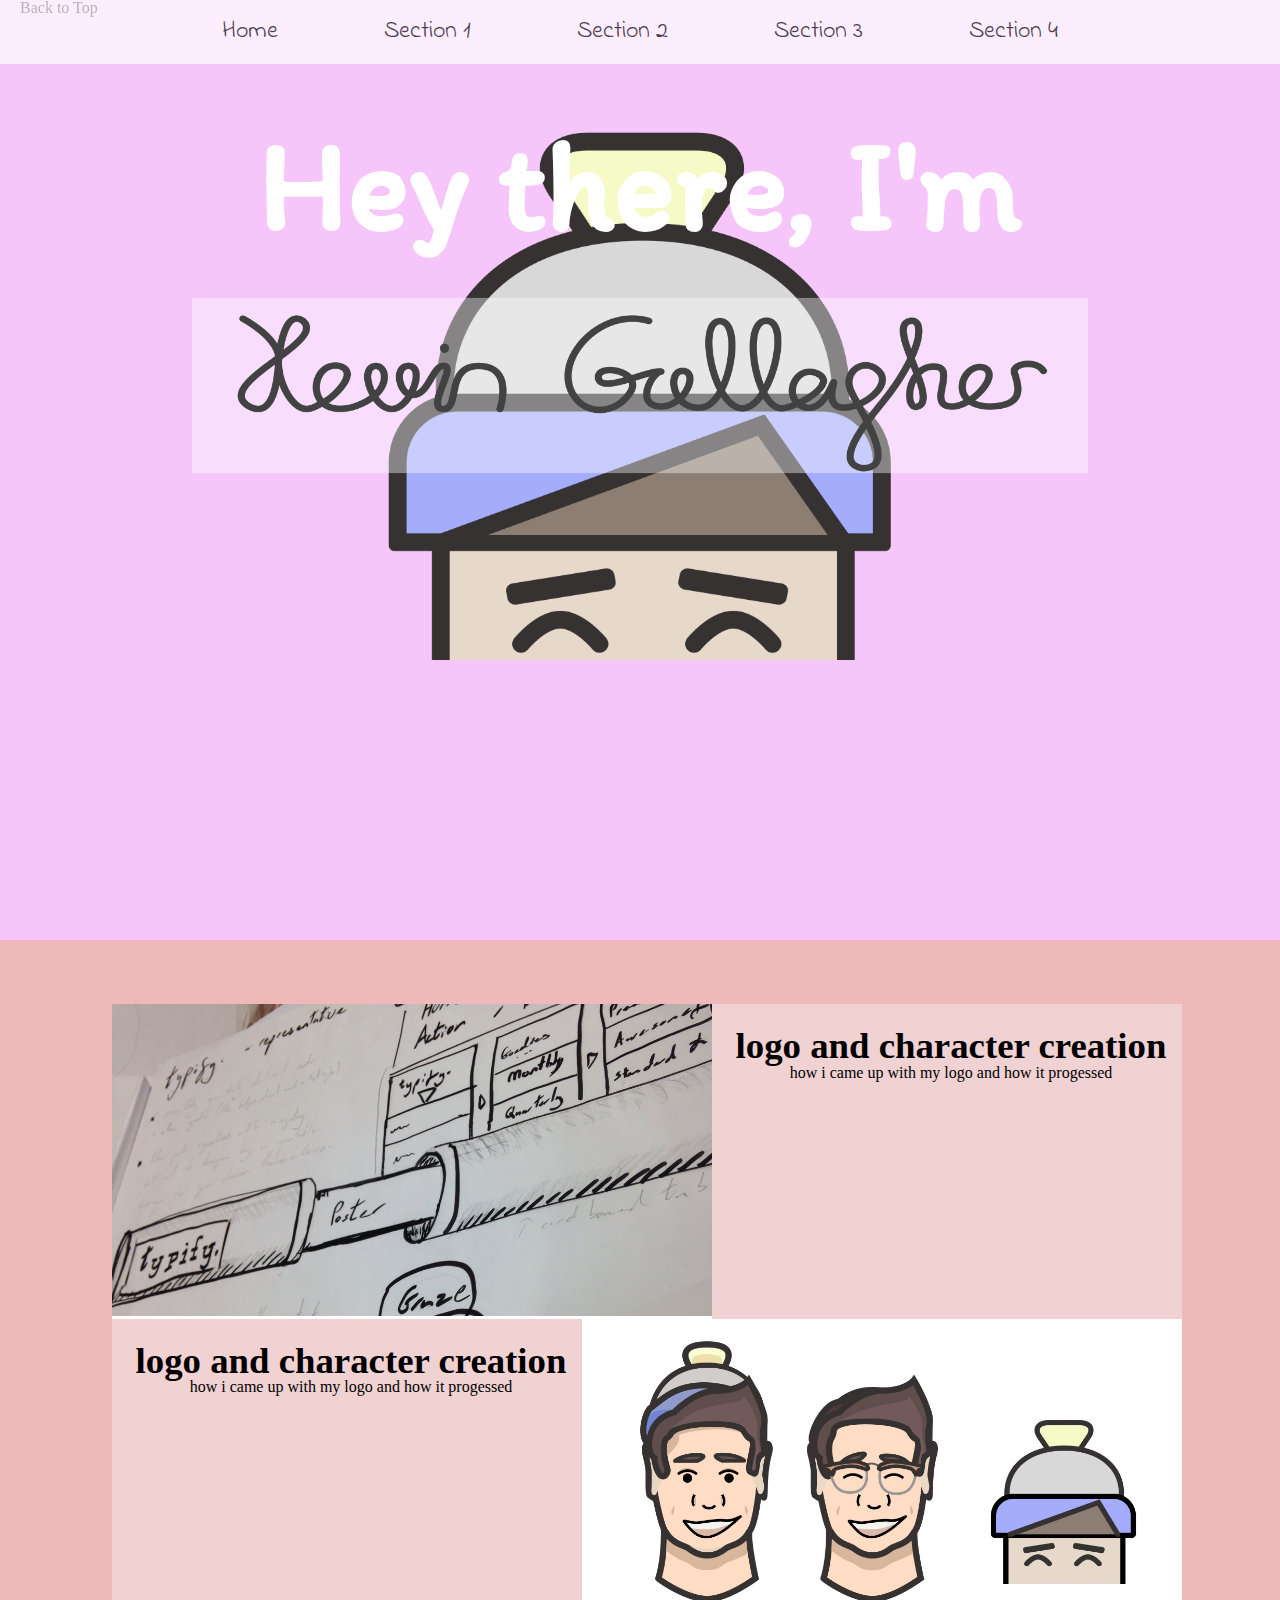
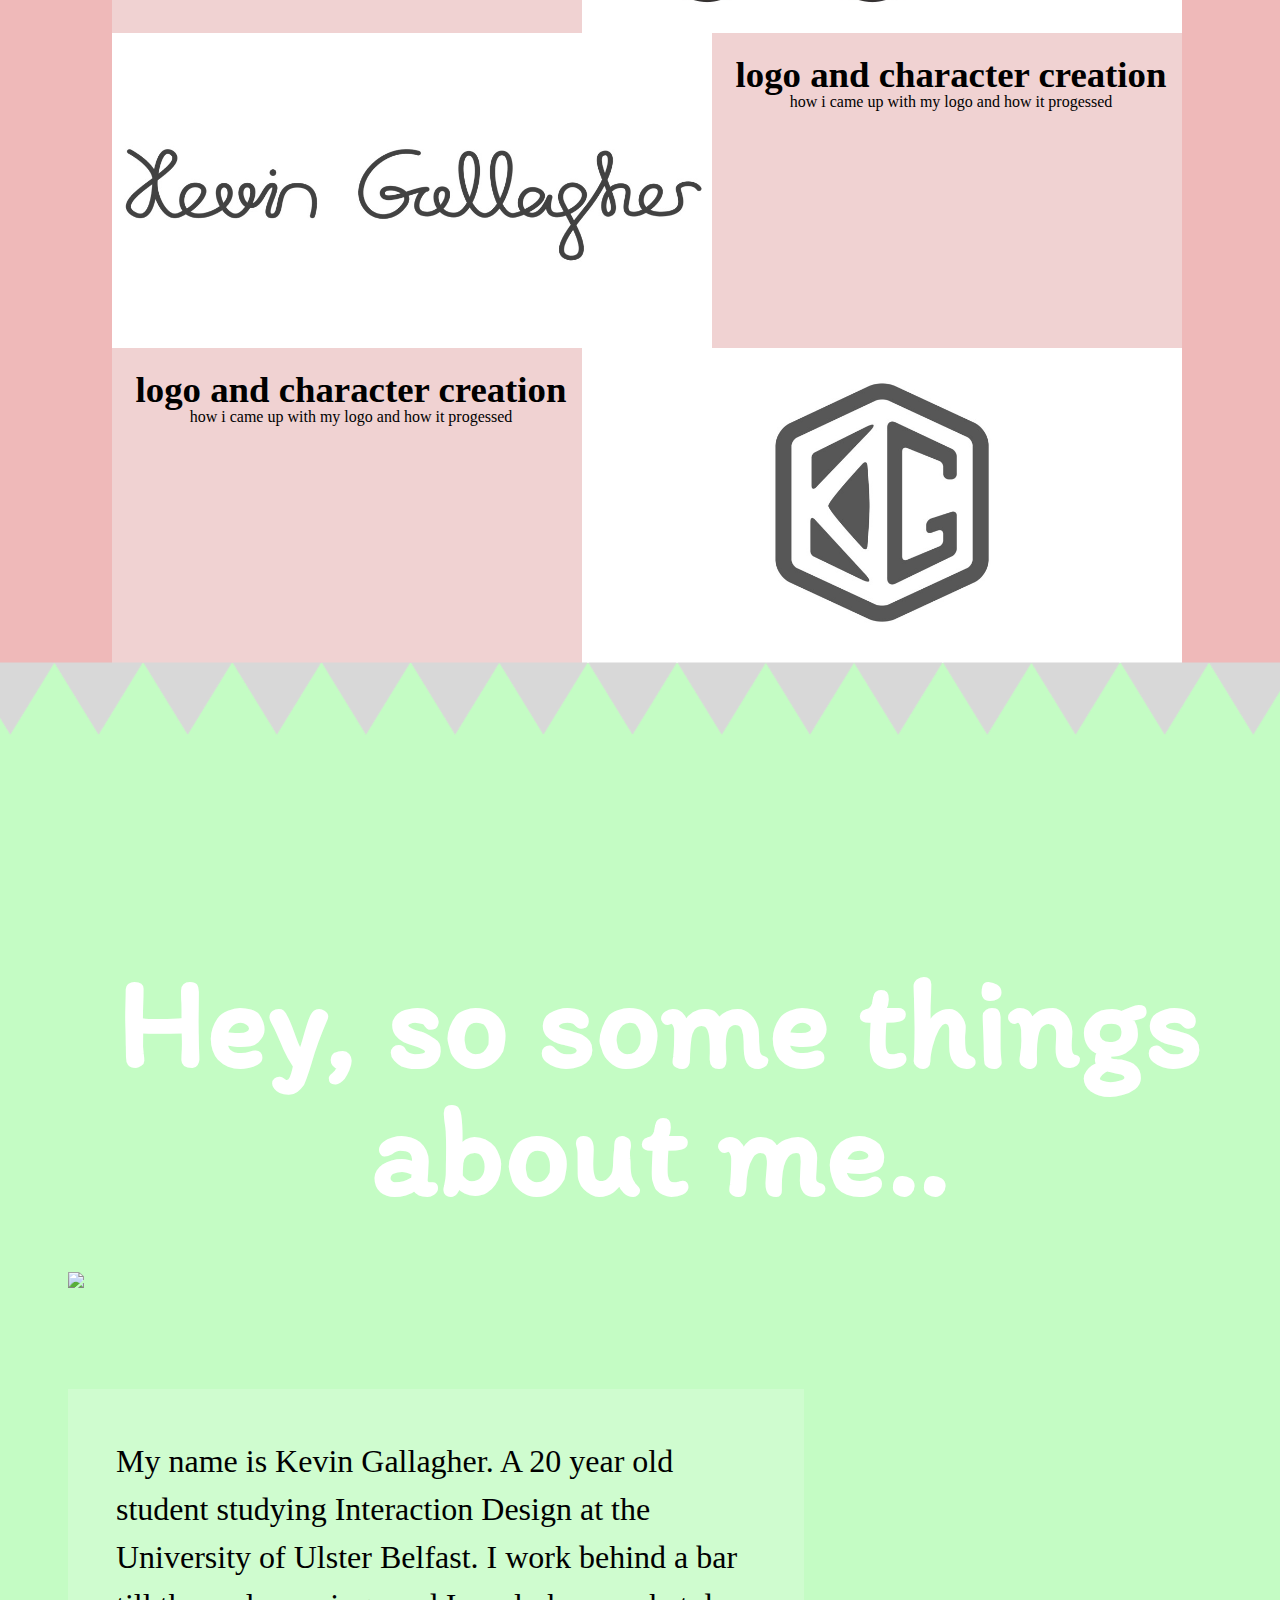
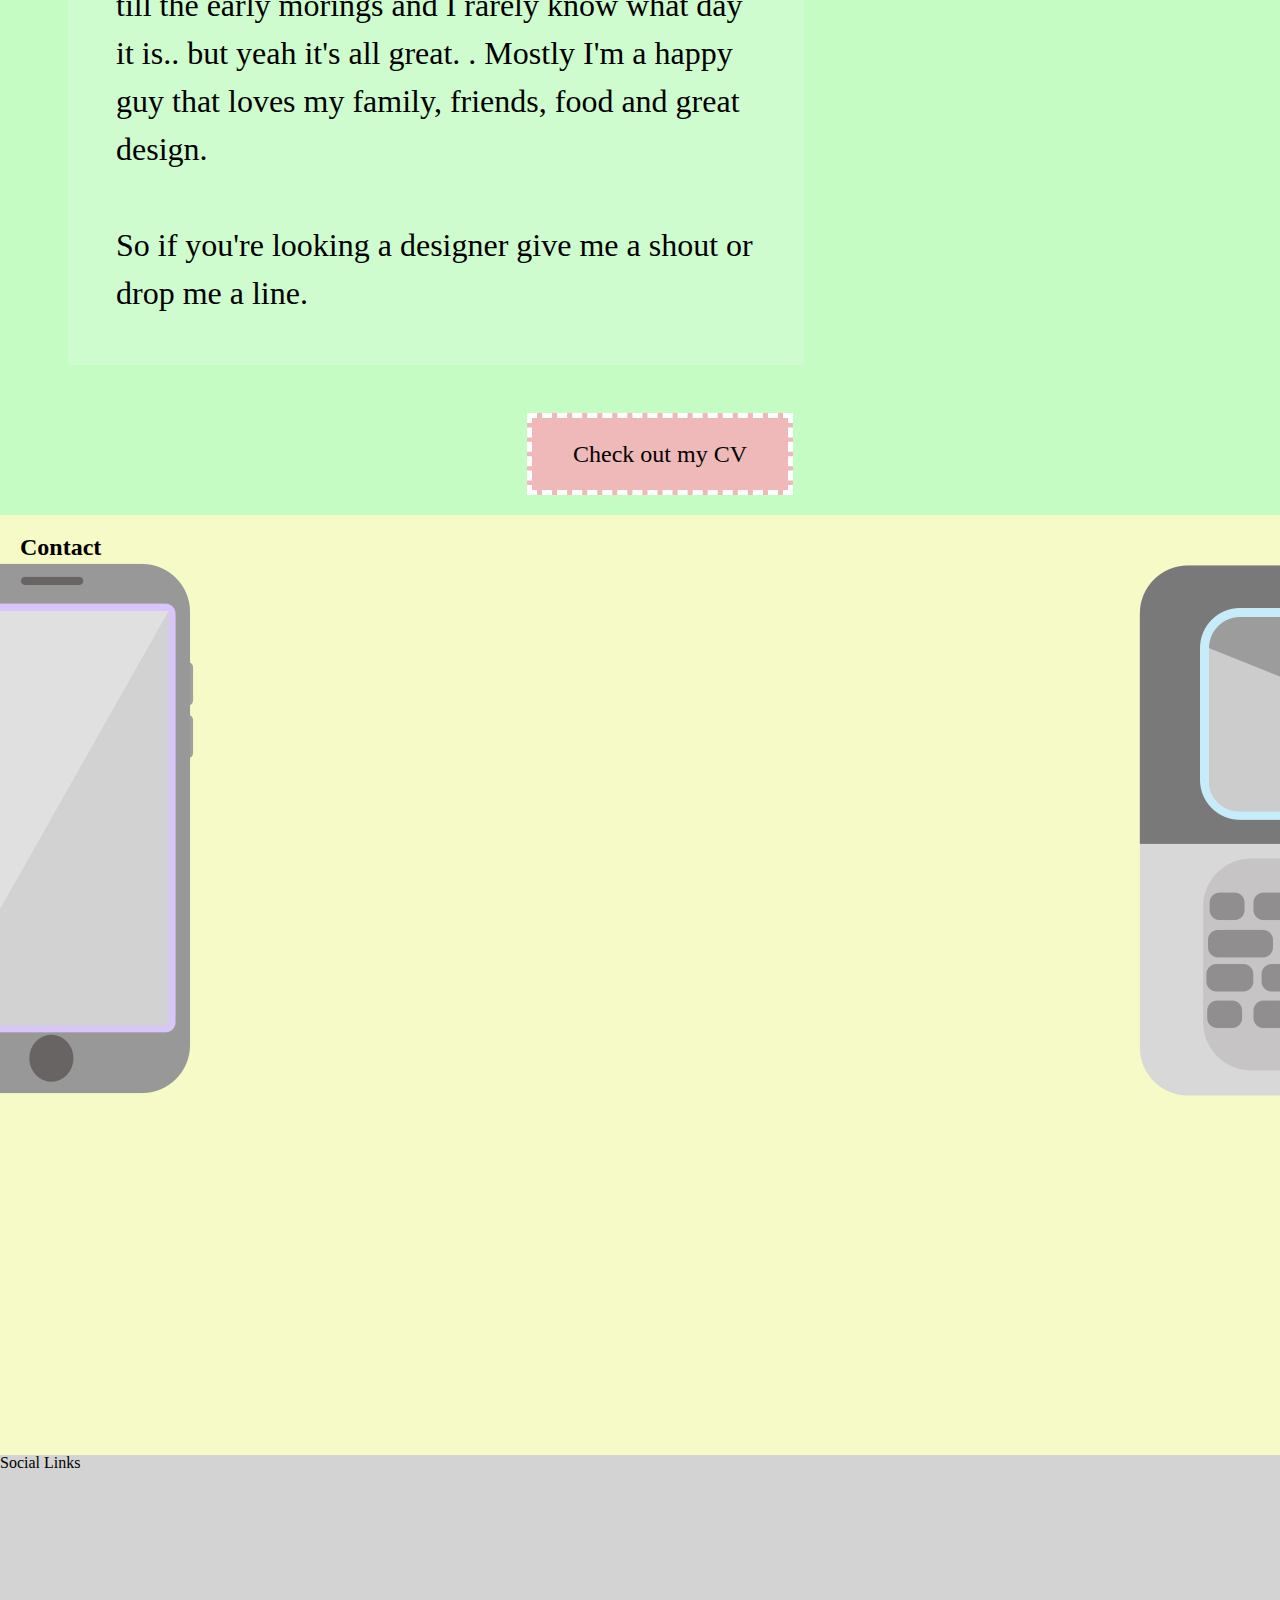
==== index.html @ bce04fdd "pls work" ====
<!DOCTYPE html>
<html>
<head>
    <link href="css/style.css" media="all" type="text/css" rel="stylesheet" />
    <link href="css/animate.css" media="all" type="text/css" rel="stylesheet" />
    <title>Untitled Document</title>
    <meta charset="UTF-8">
    <meta name="description" content="">
    <meta name="keywords" content="">
	<link href="https://fonts.googleapis.com/css?family=Coiny|Indie+Flower|Itim" rel="stylesheet">
<script src="../kev/js/smooth-scroll.js"></script>

	<script>

	</script>
	
</head>

<body>

<nav id="top">
	<ul>
		<li>
			<a href="http://rcyou.co" target="_blank" class="nav_item">Home</a>
		</li>
		<li>
			<a data-scroll href="#sectionOne" class="nav_item">Section 1</a>
		</li>
		<li>
			<a data-scroll href="#sectionTwo" class="nav_item">Section 2</a>
		</li>
		<li>
			<a data-scroll href="#sectionThree" class="nav_item">Section 3</a>
		</li>
        <li>
			<a data-scroll href="#sectionFour" class="nav_item">Section 4</a>
		</li>
	</ul>
</nav>
<section id="sectionOne" class="sectionOne">
	<a href="#top" class="goTop">Back to Top</a>
<h1>Hey there, I'm</h1>
	
	<img class="wordmark draw" src="image/kevin.png"/>
    
    <div class="logo">
        <img class="face" src="image/Desktop.png"/></div>
      
</section>
<section id="sectionTwo" class="sectionTwo">
	
	<!--<h1>Works </h1>-->

   <!-- <div class="content">
   <div class="item item1"><div class="hover11"><div><figure><img  src="image/Artboard%201%20Copy%202.jpg"></figure></div></div>
    <div class="item item2"><p >uhiuhikuhkjhbkjhb</p></div>
     <div class="item item3"><div class="hover11 "><div><figure> <img src="image/Artboard%201%20Copy%202.jpg"></figure></div></div>
    <div class="item item4"><p>uhiuhikuhkjhbkjhb</p></div>
    </div>
    <div class="hover11 column">-->
   <!-- <div class="content">
    <div class="item item1"><div class="hover11"><div><figure><img  src="image/Artboard%201%20Copy%202.jpg"></figure></div></div></div>
        <div class="item item1"><div class="hover11"><div><figure><img  src="image/Artboard%201%20Copy%202.jpg"></figure></div></div></div>
       </div> -->
    <div class="content">
    <div class="item item1 "><div class="hover11"><figure><img  src="image/typify.jpg"></figure></div></div>
        <div class="info info1"><h2>logo and character creation</h2><p>how i came up with my logo and how it progessed </p></div>
        <div class="info info2"><h2>logo and character creation</h2><p>how i came up with my logo and how it progessed </p></div>
           <div class="item item2 "><div class="hover11"><figure><img  src="image/Artboard%201%20Copy%202.jpg"></figure></div></div>
              <div class="item item3 "><div class="hover11"><figure><img  src="image/kevinwordmark.jpg"></figure></div></div>
        <div class="info info3"><h2>logo and character creation</h2><p>how i came up with my logo and how it progessed </p></div>
        <div class="info info4"><h2>logo and character creation</h2><p>how i came up with my logo and how it progessed </p></div>
           <div class="item item4 "><div class="hover11"><figure><img  src="image/monogram.jpg"></figure></div></div>
        
       </div> 
	
</section>
<section id="sectionThree" class="sectionThree">
    <img class="triangle" src="image/triangle.png"/>
	<h1 class="about"> Hey, so some things about me..</h1>
    <div class="aboutimageandinfo">
    <div class="me aboutinfo"><img src="image/"/></div>
    <div class="aboutinfo"><p >My name is Kevin Gallagher. A 20 year old student studying Interaction Design at the University of Ulster Belfast. I work behind a bar till the early morings and I rarely know what day it is.. but yeah it's all great. . Mostly I'm a happy guy that loves my family, friends, food and great design. <br/>
        <br/>

So if you're looking a designer give me a shout or drop me a line.
        <br/>
        
    </p></div>
     <div class="button"><p>Check out my CV</p></div>   
        </div>
	
</section>
    </section>
<section id="sectionFour" class="sectionFour">
	<h2>Contact
    </h2>
	
    <img class="callme" src="image/callme.png"/>
    <img class="emailme" src="image/emailme.png"/>
</section>
<footer id="footer" class="footer">
	Social Links
	
</footer>
	
<script>
    smoothScroll.init();
</script>
</body>
</html>
---- css/style.css ----
/*------------------css reset-----------------*/
*{
padding:0;
margin: 0;
font-family:100%;
line-height:1em;
}
/*---------------------NAV--------------------------*/	
nav { position: fixed; text-align: center;
    left: 0;
right: 0;
margin: auto;
z-index: 4;
background-color: white;
opacity:0.7 }
nav ul li { display: inline; 
font-family:'Indie Flower', cursive;
list-style-type: none;
    font:rgba(246, 198, 250, 100);
    font-size: 1.5em;
    text-decoration: none!important;
    list-style: none;
}
.nav_item {
	padding: 20px 50px;
	display: inline-block;
    
}
a{text-decoration: none;
color: black}
.nav_item1:hover {background-color: rgba( 246, 198, 250, 100)}
.nav_item2:hover {background-color: rgba( 196, 252, 196, 1)}
.nav_item3:hover {background-color: rgba( 239, 185, 185, 1)}
.nav_item4:hover {background-color: rgba( 179, 185, 247, 1)}
.nav_item5:hover {background-color: rgba( 246, 250, 198, 1)}
/*-----------------------------------------------*/	
section { padding: 20px; 
}
body{overflow-x: hidden;
}

.goTop{position: fixed;
margin-top: -20px;
z-index: 3;}
/*-------------------HOME----------------------------*/	

.sectionOne {

    width: 100%;
background-color: rgba( 246, 198, 250,100);
    overflow-y: hidden;
    height: 100vh;
    
}


.biggearcircles{position: absolute;float:left;
left:-100px; 
top:330px;
    -webkit-animation:spin 4s linear infinite;
    -moz-animation:spin 4s linear infinite;
    animation:spin 50s linear infinite;
}
@-moz-keyframes spin { 100% { -moz-transform: rotate(360deg); } }
@-webkit-keyframes spin { 100% { -webkit-transform: rotate(360deg); } }
@keyframes spin { 100% { -webkit-transform: rotate(360deg); transform:rotate(360deg); } }
.biggear{position: absolute;
z-index:;
float:right;
right: -100px;top:-200px;
      -webkit-animation:spin 4s linear infinite;
    -moz-animation:spin 4s linear infinite;
    animation:spin 50s linear infinite;
}
@-moz-keyframes spin { 100% { -moz-transform: rotate(360deg); } }
@-webkit-keyframes spin { 100% { -webkit-transform: rotate(360deg); } }
@keyframes spin { 100% { -webkit-transform: rotate(360deg); transform:rotate(360deg); } }

.smallgear{position: absolute;float:right;right:340px;
top:-50px;   -webkit-animation:spin 4s linear infinite;
    -moz-animation:spin 4s linear infinite;
    animation:spin 30s linear infinite;
}
@-moz-keyframes spin { 100% { -moz-transform: rotate(360deg); } }
@-webkit-keyframes spin { 100% { -webkit-transform: rotate(360deg); } }
@keyframes spin { 100% { -webkit-transform: rotate(360deg); transform:rotate(360deg); } }
.spikegear{position: absolute;float:right;right:100px;top:440px;
       -webkit-animation:spin 4s linear infinite;
    -moz-animation:spin 4s linear infinite;
    animation:spin 40s linear infinite;
}
@-moz-keyframes spin { 100% { -moz-transform: rotate(360deg); } }
@-webkit-keyframes spin { 100% { -webkit-transform: rotate(360deg); } }
@keyframes spin { 100% { -webkit-transform: rotate(360deg); transform:rotate(360deg); } 
}
.spikegear2{position: absolute;float:left;left:250px;top:-100px;
    
       -webkit-animation:spin 4s linear infinite;
    -moz-animation:spin 4s linear infinite;
    animation:spin 40s linear infinite;
}
@-moz-keyframes spin { 100% { -moz-transform: rotate(360deg); } }
@-webkit-keyframes spin { 100% { -webkit-transform: rotate(360deg); } }
@keyframes spin { 100% { -webkit-transform: rotate(360deg); transform:rotate(360deg); } 
}
.woodengear{position: absolute;float:right; left:-60px;  -webkit-animation:spin 4s linear infinite;
    -moz-animation:spin 4s linear infinite;
    animation:spin 25s linear infinite;
}
@-moz-keyframes spin { 100% { -moz-transform: rotate(-360deg); } }
@-webkit-keyframes spin { 100% { -webkit-transform: rotate(-360deg); } }
@keyframes spin { 100% { -webkit-transform: rotate(-360deg); transform:rotate(360deg); } }

.woodengear2{position: absolute;float:right; right:-120px;top:225px;  -webkit-animation:spin 4s linear infinite;
    -moz-animation:spin 4s linear infinite;
    animation:spin 25s linear infinite;
}
@-moz-keyframes spin { 100% { -moz-transform: rotate(-360deg); } }
@-webkit-keyframes spin { 100% { -webkit-transform: rotate(-360deg); } }
@keyframes spin { 100% { -webkit-transform: rotate(-360deg); transform:rotate(360deg); } }

h1{z-index: 1;
position: absolute;
font-size: 8em;
text-align: center;
left: 0;
right: 0;
font-family: 'Itim', cursive;
margin-top: 100px;
color: white}

.logo img{width: 100%;
max-width: 700px;
left:0;
right:0;
display: block;
margin: auto;
margin-top: 100px;
position: absolute;
z-index: 0}

.wordmark{transform: scale(0.7);
z-index: 2;
position: absolute;
left:0;
right:0;
display: block;
margin: auto;
background-color: rgba(255,255,255,0.4);
margin-top: 240px;
width: 100%;
/*outline: 10px dashed white;
  box-shadow: 0 0 0 10px rgba( 246, 198, 250,100);
transition: all 1s*/}

.backgroundwordmark{width: 100%;}
/*----------------------PORTFOLIO-------------------------*/	
.sectionTwo {
height: auto;
    width: 100%;
background-color: rgba( 239, 185, 185, 100);
}

.content{display:flex;
flex-wrap: wrap;
    width: 100%;
    justify-content: center;
    margin-left:-13px;
    margin-top: 44px;
        margin-bottom: -20px
 }

.item{width: 100%;
    max-width: 600px;
min-width:400px;}

.item img{width:100%;

min-height: }

.info{width: auto;
min-width: 400px;
max-width: 600px;
min-height: 200px;
text-align: center;
    padding: 1.5em 1em 1.5em 1.5em;
    background-color: rgba( 240, 210, 210,1);
}


.info h2{font-size: 2.3em;
top:0;
left 0;}

.info1{}
.info2{}
     figure {
	
	height: auto;
	margin: 0;
	padding: 0;
	background: #fff;
	overflow: hidden;
}

figure:hover+span {
	bottom: -36px;
	opacity: 1;
}

.hover11 figure img {
	opacity: 1;
	-webkit-transition: .3s ease-in-out;
	transition: .3s ease-in-out;
}
.hover11 figure:hover img {
	opacity: .8;
    
}

/*---------------------ABOUT--------------------------*/	
.sectionThree {
	height: auto;	
	background-color: rgba( 196, 252, 196,100);
    width: 100%;
}
.triangle{transform: scale(0.5);
margin-left: -70em;
margin-top: -85px}
.about{z-index: 0;position: relative}

.aboutimageandinfo{display:block;
    
width: 100%;}

.me{min-width:400px;
}

.aboutinfo {left:0;
    right:0;
    width: 100%;
padding:1.5em;
    margin:auto;

font-size: 2em;}
.aboutinfo p{
   background-color: rgba(255,255,255,0.2);
    width: 50%;
padding:1.5em;
line-height:1.5em;
font-size: 1em;
text-align: ;}
.button p{font-size: 1.5em;
padding:1em 1.5em 1em 1.5em;
text-align: center;}
.button{width:20% ;
    left: 0;
        right:0;
    margin: auto;
    background-color:  rgba( 239, 185, 185, 1);
    border: 5px;
    border-style: dashed;
    border-color: white;
    -webkit-transition: linear .2s; /* For Safari 3.1 to 6.0 */
    transition: linear .2s;
;
    
}
.button:hover{background-color: rgba( 246, 198, 250,100);
border-radius: 45px;}
/*---------------------CONTACT--------------------------*/	
	.sectionFour {
	height: 100vh;	
	background-color: rgba( 246, 250, 198,1);
        width: 100%;
}

.callme{position: absolute;
z-index: 1;
left:-100px;
  -webkit-transition: linear .5s; /* For Safari 3.1 to 6.0 */
    transition: linear .5s;}
.callme:hover{left: 100px;}

.emailme{position: absolute;
z-index: 2;
right:-450px;
      -webkit-transition: linear .5s; /* For Safari 3.1 to 6.0 */
    transition: linear .5s;
}
.emailme:hover{right:-250px;}

.footer {
	height: 25vh;	
	background-color: lightgray;
}
	





@media screen and (max-width: 1007px) {
    .sectionTwo .info{display: none;}
}
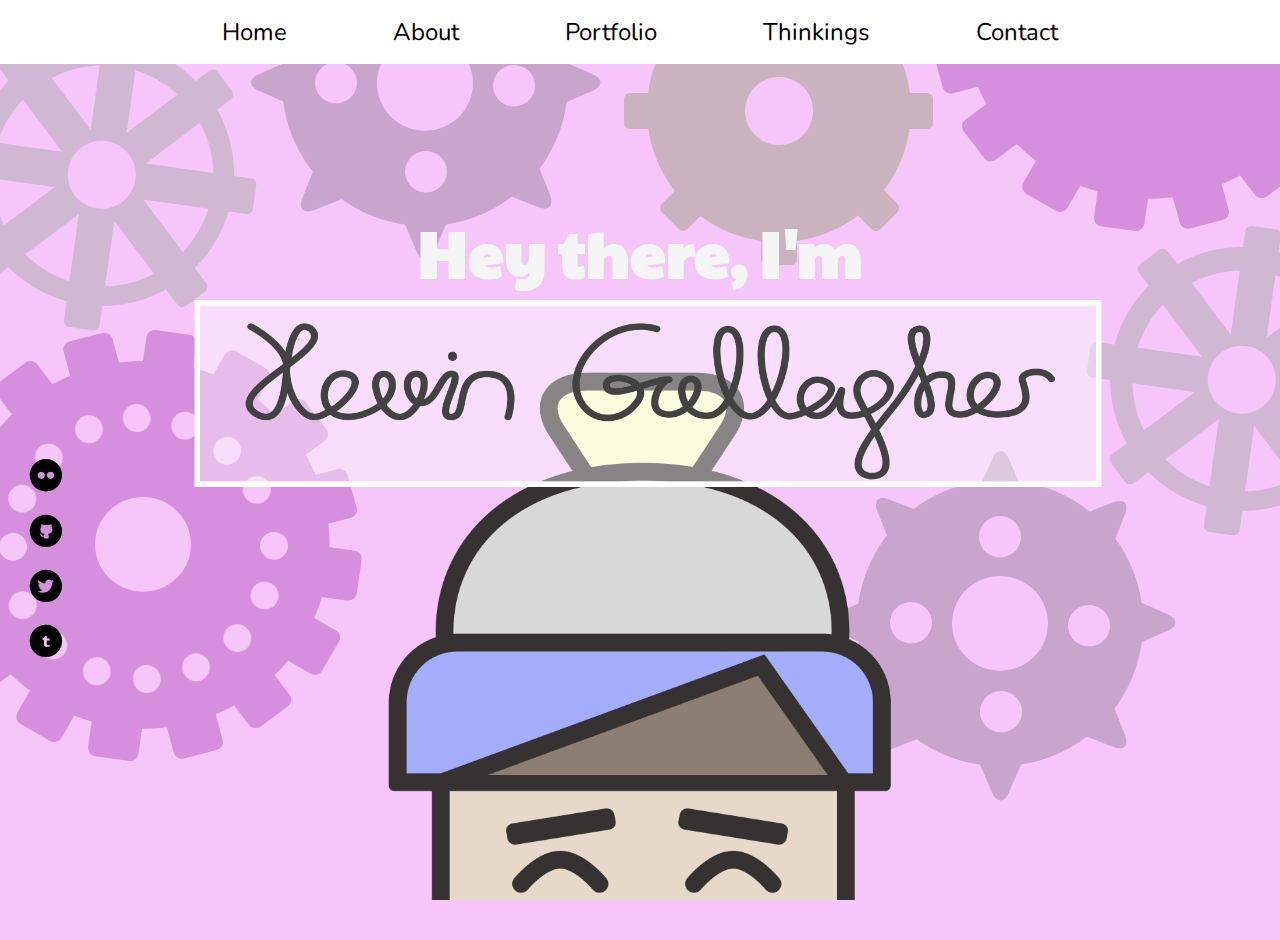
==== commit d5900878: "crit changes" ====
--- a/index.html
+++ b/index.html
@@ -1,13 +1,17 @@
 <!DOCTYPE html>
 <html>
 <head>
-    <link href="css/style.css" media="all" type="text/css" rel="stylesheet" />
-    <link href="css/animate.css" media="all" type="text/css" rel="stylesheet" />
-    <title>Untitled Document</title>
+    <link href="css/stylehome.css" media="all" type="text/css" rel="stylesheet" />
+    <link href="css/animate.css" rel="stylesheet" />
+    <title>Hello there im Kevin</title>
     <meta charset="UTF-8">
     <meta name="description" content="">
     <meta name="keywords" content="">
-	<link href="https://fonts.googleapis.com/css?family=Coiny|Indie+Flower|Itim" rel="stylesheet">
+	<link href="https://fonts.googleapis.com/css?family=Coiny|Indie+Flower|Itim" rel="stylesheet"> 
+    <link href="https://fonts.googleapis.com/css?family=Nunito" rel="stylesheet">
+<link href="https://fonts.googleapis.com/css?family=Paytone+One" rel="stylesheet">
+
+
 <script src="../kev/js/smooth-scroll.js"></script>
 
 	<script>
@@ -18,94 +22,48 @@
 
 <body>
 
-<nav id="top">
+<nav class="homenav" id="top">
 	<ul>
 		<li>
-			<a href="http://rcyou.co" target="_blank" class="nav_item">Home</a>
+			<a href="index.html" target="_blank" class="nav_item nav_item1">Home</a>
+		</li> 
+		<li>
+			<a  href="about.html" class="nav_item nav_item2">About</a>
 		</li>
 		<li>
-			<a data-scroll href="#sectionOne" class="nav_item">Section 1</a>
+			<a href="portfolio.html" class="nav_item nav_item3">Portfolio</a>
 		</li>
 		<li>
-			<a data-scroll href="#sectionTwo" class="nav_item">Section 2</a>
-		</li>
-		<li>
-			<a data-scroll href="#sectionThree" class="nav_item">Section 3</a>
+			<a href="blog.html" class="nav_item nav_item4">Thinkings</a>
 		</li>
         <li>
-			<a data-scroll href="#sectionFour" class="nav_item">Section 4</a>
+			<a href="contact.html" class="nav_item nav_item5">Contact</a>
 		</li>
 	</ul>
 </nav>
+			
+
+      </div>
+        
 <section id="sectionOne" class="sectionOne">
-	<a href="#top" class="goTop">Back to Top</a>
-<h1>Hey there, I'm</h1>
+	<img class="biggear" src="image/biggear.png"/>
+    <img class="spikegear" src="image/spikegear.png"/><img class="spikegear2" src="image/spikegear.png"/><img class="smallgear"  src="image/smallgear.png"/><img class="woodengear"  src="image/woodengear.png"/><img class="woodengear2"  src="image/woodengear.png"/>
+    <img class="biggearcircles" src="image/biggearcircles.png"/>
+<h1 class="animated fadeIn" >Hey there, I'm</h1>
 	
-	<img class="wordmark draw" src="image/kevin.png"/>
+	<img class="wordmark animated fadeIn" src="image/kevin.png"/>
     
-    <div class="logo">
+    <div class="logo animated">
         <img class="face" src="image/Desktop.png"/></div>
+    	<div class="social">
+		<ul>
+			
+			<li><a href="https://www.flickr.com/photos/kevingallagherixd/"><img src="image/social-icons/flickr.svg" alt="Follow me on Flickr" /></a></li>
+			<li><a href="https://github.com/kevingallagher"><img src="image/social-icons/github.svg" alt="Follow me on GitHub" /></a></li>
+			<li><a href="http://www.twitter.com/kevingallag1"><img src="image/social-icons/twitter.svg" alt="Follow me on Twitter" /></a></li>
+            <li><a href="http://designshideout.tumblr.com/"><img src="image/social-icons/tumblr.svg" alt="Follow me on Tumblr" /></a></li>
+		</ul>
       
 </section>
-<section id="sectionTwo" class="sectionTwo">
-	
-	<!--<h1>Works </h1>-->
-
-   <!-- <div class="content">
-   <div class="item item1"><div class="hover11"><div><figure><img  src="image/Artboard%201%20Copy%202.jpg"></figure></div></div>
-    <div class="item item2"><p >uhiuhikuhkjhbkjhb</p></div>
-     <div class="item item3"><div class="hover11 "><div><figure> <img src="image/Artboard%201%20Copy%202.jpg"></figure></div></div>
-    <div class="item item4"><p>uhiuhikuhkjhbkjhb</p></div>
-    </div>
-    <div class="hover11 column">-->
-   <!-- <div class="content">
-    <div class="item item1"><div class="hover11"><div><figure><img  src="image/Artboard%201%20Copy%202.jpg"></figure></div></div></div>
-        <div class="item item1"><div class="hover11"><div><figure><img  src="image/Artboard%201%20Copy%202.jpg"></figure></div></div></div>
-       </div> -->
-    <div class="content">
-    <div class="item item1 "><div class="hover11"><figure><img  src="image/typify.jpg"></figure></div></div>
-        <div class="info info1"><h2>logo and character creation</h2><p>how i came up with my logo and how it progessed </p></div>
-        <div class="info info2"><h2>logo and character creation</h2><p>how i came up with my logo and how it progessed </p></div>
-           <div class="item item2 "><div class="hover11"><figure><img  src="image/Artboard%201%20Copy%202.jpg"></figure></div></div>
-              <div class="item item3 "><div class="hover11"><figure><img  src="image/kevinwordmark.jpg"></figure></div></div>
-        <div class="info info3"><h2>logo and character creation</h2><p>how i came up with my logo and how it progessed </p></div>
-        <div class="info info4"><h2>logo and character creation</h2><p>how i came up with my logo and how it progessed </p></div>
-           <div class="item item4 "><div class="hover11"><figure><img  src="image/monogram.jpg"></figure></div></div>
-        
-       </div> 
-	
-</section>
-<section id="sectionThree" class="sectionThree">
-    <img class="triangle" src="image/triangle.png"/>
-	<h1 class="about"> Hey, so some things about me..</h1>
-    <div class="aboutimageandinfo">
-    <div class="me aboutinfo"><img src="image/"/></div>
-    <div class="aboutinfo"><p >My name is Kevin Gallagher. A 20 year old student studying Interaction Design at the University of Ulster Belfast. I work behind a bar till the early morings and I rarely know what day it is.. but yeah it's all great. . Mostly I'm a happy guy that loves my family, friends, food and great design. <br/>
-        <br/>
-
-So if you're looking a designer give me a shout or drop me a line.
-        <br/>
-        
-    </p></div>
-     <div class="button"><p>Check out my CV</p></div>   
-        </div>
-	
-</section>
-    </section>
-<section id="sectionFour" class="sectionFour">
-	<h2>Contact
-    </h2>
-	
-    <img class="callme" src="image/callme.png"/>
-    <img class="emailme" src="image/emailme.png"/>
-</section>
-<footer id="footer" class="footer">
-	Social Links
-	
-</footer>
-	
-<script>
-    smoothScroll.init();
-</script>
 </body>
-</html>
+</html>--- a/css/stylehome.css
+++ b/css/stylehome.css
@@ -0,0 +1,185 @@
+/*------------------css reset-----------------*/
+*{
+padding:0;
+margin: 0;
+font-family:100%;
+line-height:1em;
+}
+/*---------------------NAV--------------------------*/	
+nav { position: fixed; text-align: center;
+    left: 0;
+right: 0;
+margin: auto;
+z-index:2 ;
+background-color: white;}
+nav ul li { display: inline; 
+font-family: 'Nunito', sans-serif;
+list-style-type: none;
+    font:rgba(246, 198, 250, 100);
+    font-size: 1.5em;
+    text-decoration: none!important;
+    list-style: none;
+}
+.nav_item {
+	padding: 20px 50px;
+	display: inline-block;
+    
+}
+
+a{text-decoration: none;
+color: black}
+.nav_item1:hover {background-color: rgba( 246, 198, 250, 100)}
+.nav_item2: {background-color: rgba( 196, 252, 196, 1)}
+.nav_item3:hover {background-color: rgba( 239, 185, 185, 1)}
+.nav_item4:hover {background-color: rgba( 179, 185, 247, 1)}
+.nav_item5:hover {background-color: rgba( 246, 250, 198, 1)}
+/*-----------------------------------------------*/	
+section { padding: 20px; }
+body{overflow-x: hidden;
+overflow-y: hidden}
+
+.goTop{position: fixed;
+margin-top: -20px;
+z-index: 3;}
+/*-------------------HOME----------------------------*/	
+
+.sectionOne {
+
+    width: 100%;
+background-color: rgba( 246, 198, 250,100);
+    overflow-y: hidden;
+    height: 100vh;
+    
+}
+
+
+.biggearcircles{position: absolute;float:left;
+left:-100px; 
+top:330px;
+    -webkit-animation:spin 4s linear infinite;
+    -moz-animation:spin 4s linear infinite;
+    animation:spin 50s linear infinite;
+
+@-moz-keyframes spin { 100% { -moz-transform: rotate(360deg); } }
+@-webkit-keyframes spin { 100% { -webkit-transform: rotate(360deg); } }
+    @keyframes spin { 100% { -webkit-transform: rotate(360deg); transform:rotate(360deg); } }}
+.biggear{position: absolute;
+z-index:;
+float:right;
+right: -100px;top:-200px;
+      -webkit-animation:spin 4s linear infinite;
+    -moz-animation:spin 4s linear infinite;
+    animation:spin 50s linear infinite;
+
+@-moz-keyframes spin { 100% { -moz-transform: rotate(360deg); } }
+@-webkit-keyframes spin { 100% { -webkit-transform: rotate(360deg); } }
+    @keyframes spin { 100% { -webkit-transform: rotate(360deg); transform:rotate(360deg); } }}
+
+.smallgear{position: absolute;float:right;right:340px;
+top:-50px;   -webkit-animation:spin 4s linear infinite;
+    -moz-animation:spin 4s linear infinite;
+    animation:spin 30s linear infinite;
+
+@-moz-keyframes spin { 100% { -moz-transform: rotate(360deg); } }
+@-webkit-keyframes spin { 100% { -webkit-transform: rotate(360deg); } }
+    @keyframes spin { 100% { -webkit-transform: rotate(360deg); transform:rotate(360deg); } }}
+.spikegear{position: absolute;float:right;right:100px;top:440px;
+       -webkit-animation:spin 4s linear infinite;
+    -moz-animation:spin 4s linear infinite;
+    animation:spin 40s linear infinite;
+
+@-moz-keyframes spin { 100% { -moz-transform: rotate(360deg); } }
+@-webkit-keyframes spin { 100% { -webkit-transform: rotate(360deg); } }
+    @keyframes spin { 100% { -webkit-transform: rotate(360deg); transform:rotate(360deg); } }
+}
+.spikegear2{position: absolute;float:left;left:250px;top:-100px;
+    
+       -webkit-animation:spin 4s linear infinite;
+    -moz-animation:spin 4s linear infinite;
+    animation:spin 40s linear infinite;
+
+@-moz-keyframes spin { 100% { -moz-transform: rotate(360deg); } }
+@-webkit-keyframes spin { 100% { -webkit-transform: rotate(360deg); } }
+    @keyframes spin { 100% { -webkit-transform: rotate(360deg); transform:rotate(360deg); } }
+}
+.woodengear{position: absolute;float:right; left:-60px;  -webkit-animation:spin 4s linear infinite;
+    -moz-animation:spin 4s linear infinite;
+    animation:spin 30s linear infinite;
+
+@-moz-keyframes spin { 100% { -moz-transform: rotate(-360deg); } }
+@-webkit-keyframes spin { 100% { -webkit-transform: rotate(-360deg); } }
+    @keyframes spin { 100% { -webkit-transform: rotate(-360deg); transform:rotate(360deg); } }}
+
+.woodengear2{position: absolute;float:right; right:-120px;top:225px;  -webkit-animation:spin 4s linear infinite;
+    -moz-animation:spin 4s linear infinite;
+    animation:spin 25s linear infinite;
+}
+@-moz-keyframes spin { 100% { -moz-transform: rotate(-360deg); } }
+@-webkit-keyframes spin { 100% { -webkit-transform: rotate(-360deg); } }
+    @keyframes spin { 100% { -webkit-transform: rotate(-360deg); transform:rotate(360deg); } }
+
+h1{z-index: 1;
+position: absolute;
+font-size: 4em;
+text-align: center;
+left: 0;
+right: 0;
+font-family: 'Paytone One', sans-serif;
+margin-top: 200px;
+   color: whitesmoke;
+    -webkit- animation-duration: 2s;
+    animation-duration: 2s;
+}
+
+
+
+.logo img{width: 100%;
+max-width: 700px;
+left:0;
+right:0;
+    bottom: 0;
+margin:auto;
+    margin-top:110px;
+position: absolute;
+z-index: 0;
+    
+}
+.face{-webkit-anitmation:1s;
+    -webkit- animation-delay: 3s;}
+.wordmark{transform: scale(0.7);
+z-index: 2;
+position: absolute;
+left:0;
+right:0;
+display: block;
+margin: auto;
+background-color: rgba(255,255,255,0.4);
+margin-top: 240px;
+width: 100%;
+    border: 8px;
+    border-color: white;
+    border-style: solid;
+/*outline: 10px dashed white;
+  box-shadow: 0 0 0 10px rgba( 246, 198, 250,100);
+transition: all 1s*/}
+
+.backgroundwordmark{width: 100%;}
+
+
+.social li {position: relative;
+    list-style: none;
+    display: block;
+    padding: .5em;
+    right:40px;
+        z-index: 4;
+    bottom:-430px;
+    left:0;
+}
+.social li:hover{opacity: 0.5;}
+
+
+
+@media screen and (max-width: 1007px) {
+    .sectionTwo .info{display: none;}
+}
+	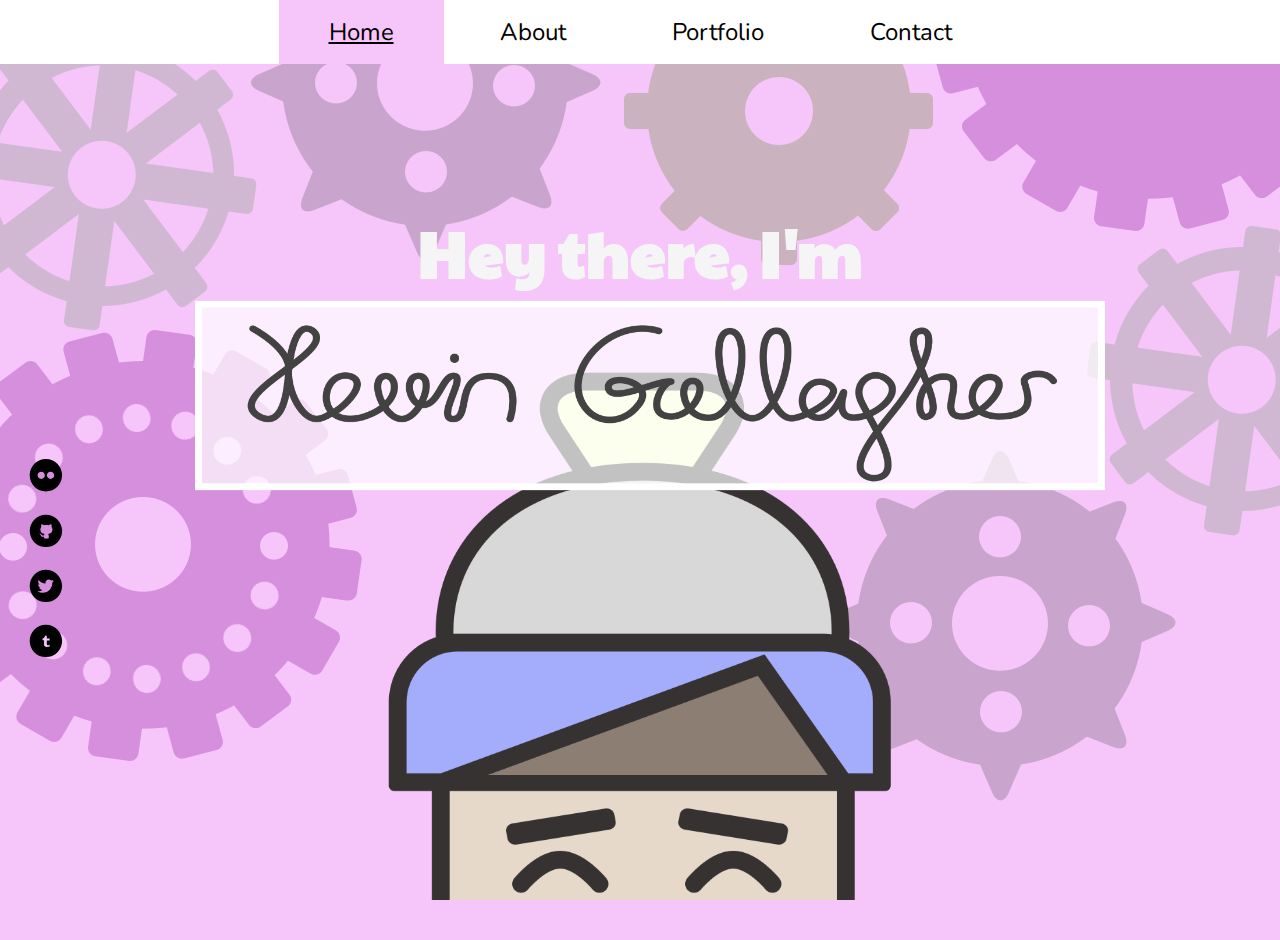
==== commit 3e7b6fa2: "j" ====
--- a/index.html
+++ b/index.html
@@ -11,7 +11,7 @@
     <link href="https://fonts.googleapis.com/css?family=Nunito" rel="stylesheet">
 <link href="https://fonts.googleapis.com/css?family=Paytone+One" rel="stylesheet">
 
-
+<link href="https://fonts.googleapis.com/css?family=Lato" rel="stylesheet">
 <script src="../kev/js/smooth-scroll.js"></script>
 
 	<script>
@@ -33,9 +33,9 @@
 		<li>
 			<a href="portfolio.html" class="nav_item nav_item3">Portfolio</a>
 		</li>
-		<li>
+		<!--<li>
 			<a href="blog.html" class="nav_item nav_item4">Thinkings</a>
-		</li>
+		</li>-->
         <li>
 			<a href="contact.html" class="nav_item nav_item5">Contact</a>
 		</li>
--- a/css/stylehome.css
+++ b/css/stylehome.css
@@ -26,10 +26,14 @@
     
 }
 
+
 a{text-decoration: none;
-color: black}
-.nav_item1:hover {background-color: rgba( 246, 198, 250, 100)}
-.nav_item2: {background-color: rgba( 196, 252, 196, 1)}
+    color: black;}
+
+.nav_item1{background-color: rgba( 246, 198, 250, 1);
+text-decoration: underline;
+}
+.nav_item2:hover {background-color: rgba( 196, 252, 196, 1)}
 .nav_item3:hover {background-color: rgba( 239, 185, 185, 1)}
 .nav_item4:hover {background-color: rgba( 179, 185, 247, 1)}
 .nav_item5:hover {background-color: rgba( 246, 250, 198, 1)}
@@ -153,10 +157,10 @@
 right:0;
 display: block;
 margin: auto;
-background-color: rgba(255,255,255,0.4);
+background-color: rgba(255,255,255,0.7);
 margin-top: 240px;
 width: 100%;
-    border: 8px;
+    border: 10px;
     border-color: white;
     border-style: solid;
 /*outline: 10px dashed white;
